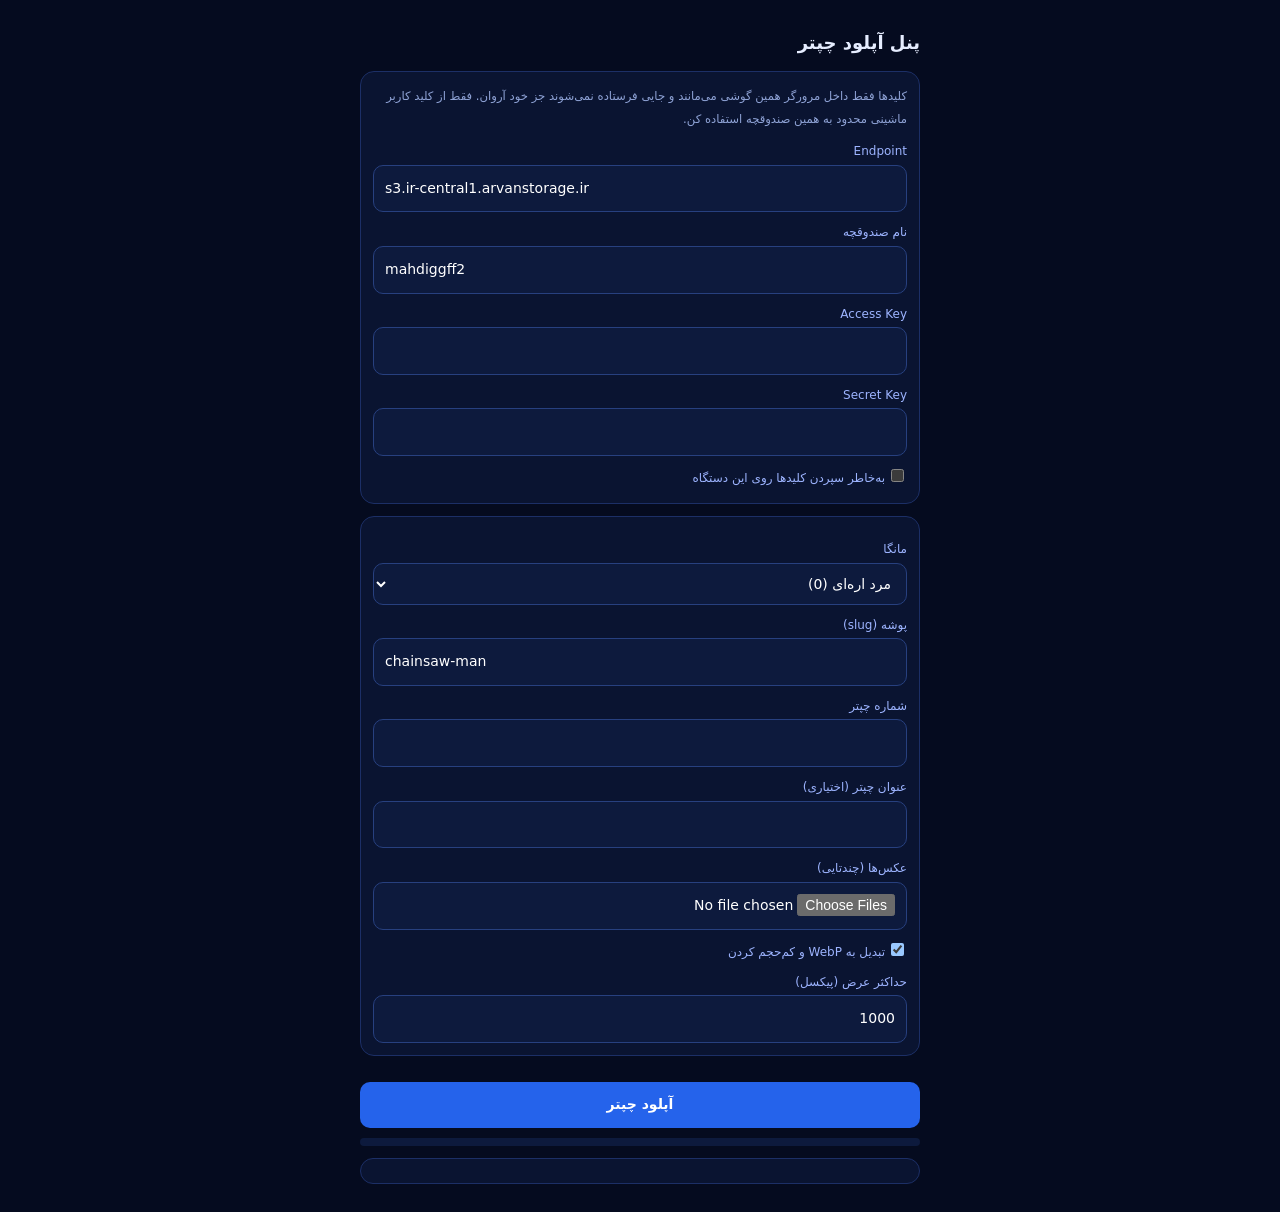
==== admin.html @ c6a959f4 "Add files via upload" ====
<!DOCTYPE html><html lang="fa" dir="rtl"><head><meta charset="utf-8"><meta name="viewport" content="width=device-width,initial-scale=1"><meta name="robots" content="noindex"><title>پنل آپلود چپتر</title>
<style>:root{color-scheme:dark}body{margin:0;background:#050b1f;color:#e6edff;font:14px/1.7 system-ui,Tahoma,sans-serif;padding:16px;max-width:560px;margin:auto}
h1{font-size:18px}label{display:block;margin:10px 0 3px;color:#9db4ff;font-size:12px}input,select,button{width:100%;box-sizing:border-box;background:#0d1a3d;border:1px solid #27407f;color:#fff;border-radius:10px;padding:11px;font:inherit}
input[type=checkbox]{width:auto;margin-left:6px}button{background:#2563eb;border:0;font-weight:700;margin-top:14px}button:disabled{opacity:.5}
.box{background:#0a1431;border:1px solid #1c2f66;border-radius:14px;padding:12px;margin:12px 0}small{color:#8fa3d6}#log{white-space:pre-wrap;font:12px/1.6 monospace;direction:ltr;text-align:left;max-height:260px;overflow:auto}
#bar{height:8px;background:#0d1a3d;border-radius:8px;overflow:hidden;margin-top:10px}#bar i{display:block;height:100%;width:0;background:#38bdf8}</style></head><body>
<h1>پنل آپلود چپتر</h1>
<div class="box"><small>کلیدها فقط داخل مرورگر همین گوشی می‌مانند و جایی فرستاده نمی‌شوند جز خود آروان. فقط از کلید کاربر ماشینی محدود به همین صندوقچه استفاده کن.</small>
<label>Endpoint</label><input id="ep" value="s3.ir-central1.arvanstorage.ir" dir="ltr"><label>نام صندوقچه</label><input id="bk" value="mahdiggff2" dir="ltr">
<label>Access Key</label><input id="ak" dir="ltr" autocomplete="off"><label>Secret Key</label><input id="sk" type="password" dir="ltr" autocomplete="off">
<label><input type="checkbox" id="rem">به‌خاطر سپردن کلیدها روی این دستگاه</label></div>
<div class="box"><label>مانگا</label><select id="mg"></select><label>پوشه (slug)</label><input id="sl" dir="ltr">
<label>شماره چپتر</label><input id="cn" type="number" min="0" step="any" inputmode="decimal"><label>عنوان چپتر (اختیاری)</label><input id="ct">
<label>عکس‌ها (چندتایی)</label><input id="fl" type="file" accept="image/*" multiple>
<label><input type="checkbox" id="wp" checked>تبدیل به WebP و کم‌حجم کردن</label><label>حداکثر عرض (پیکسل)</label><input id="mw" type="number" value="1000" inputmode="numeric"></div>
<button id="go">آپلود چپتر</button><div id="bar"><i></i></div><div class="box"><div id="log"></div></div>
<script>
const M=[[0, "مرد اره‌ای", "chainsaw-man"], [1, "وان پیس", "one-piece"], [2, "توکیو غول", "tokyo-ghoul"], [3, "اسلم دانک", "slam-dunk"], [4, "مانستر (هیولا)", "monster"], [5, "کاگوراباچی", "kagurabachi"], [6, "واگاباند (ولگرد)", "vagabond"], [7, "برسرک (Berserk)", "berserk"], [8, "جوجوتسو کایسن", "jujutsu-kaisen"], [9, "گاچیاکوتا", "gachiakuta"], [10, "حمله به تایتان", "attack-on-titan"], [11, "کوهنورد (ایزوله)", "the-climber-kokou-no-hito"], [12, "فایر پانچ (مشت آتشین)", "fire-punch"], [13, "موب سایکو ۱۰۰", "mob-psycho-100"], [14, "شیطان‌کش (کیمتسو نو یائیبا)", "demon-slayer-kimetsu-no-yaiba"], [101, "هانتر × هانتر", "hunter-x-hunter"], [102, "ناروتو", "naruto"], [103, "بلیچ", "bleach"], [104, "دفترچه مرگ", "death-note"], [105, "هایکیو!! (والیبال)", "haikyu"]];const $=i=>document.getElementById(i),E=new TextEncoder(),log=t=>{$('log').textContent+=t+'\n';$('log').scrollTop=1e9};
const hex=b=>[...new Uint8Array(b)].map(x=>x.toString(16).padStart(2,'0')).join(''),sha=async d=>hex(await crypto.subtle.digest('SHA-256',d));
const hm=async(k,d)=>new Uint8Array(await crypto.subtle.sign('HMAC',await crypto.subtle.importKey('raw',k,{name:'HMAC',hash:'SHA-256'},false,['sign']),E.encode(d)));
const st=()=>$('rem').checked?localStorage:sessionStorage;
['ep','bk','ak','sk'].forEach(i=>{const v=localStorage.getItem('adm_'+i)||sessionStorage.getItem('adm_'+i);if(v){$(i).value=v;if(localStorage.getItem('adm_'+i))$('rem').checked=true}});
M.forEach(m=>$('mg').add(new Option(m[1]+' ('+m[0]+')',m[0])));
let J={};const base=()=>`https://${$('bk').value}.${$('ep').value}/`;
const regs=()=>[...new Set([window.__r,'us-east-1','ir-central1','ir-thr-at1','default'].filter(Boolean))];
async function put(key,body,type){const buf=typeof body==='string'?E.encode(body):await body.arrayBuffer(),ph=await sha(buf),host=`${$('bk').value}.${$('ep').value}`,uri='/'+key.split('/').map(encodeURIComponent).join('/');let last='';
for(const rg of regs()){const now=new Date().toISOString().replace(/[:-]|\.\d{3}/g,''),d=now.slice(0,8),H=[['host',host],['x-amz-acl','public-read'],['x-amz-content-sha256',ph],['x-amz-date',now]],sg=H.map(h=>h[0]).join(';');
const cr=`PUT\n${uri}\n\n${H.map(h=>h[0]+':'+h[1]+'\n').join('')}\n${sg}\n${ph}`,sc=`${d}/${rg}/s3/aws4_request`,sts=`AWS4-HMAC-SHA256\n${now}\n${sc}\n${await sha(E.encode(cr))}`;
let k=await hm(E.encode('AWS4'+$('sk').value.trim()),d);k=await hm(k,rg);k=await hm(k,'s3');k=await hm(k,'aws4_request');const sig=hex(await hm(k,sts));
const r=await fetch('https://'+host+uri,{method:'PUT',body:buf,headers:{'Authorization':`AWS4-HMAC-SHA256 Credential=${$('ak').value.trim()}/${sc}, SignedHeaders=${sg}, Signature=${sig}`,'x-amz-acl':'public-read','x-amz-content-sha256':ph,'x-amz-date':now,'Content-Type':type}});
if(r.ok){window.__r=rg;return}last=r.status+' '+(await r.text()).slice(0,160);if(r.status!=403)break}
throw new Error(last)}
async function conv(f){if(!$('wp').checked)return{b:f,e:(f.name.split('.').pop()||'jpg').toLowerCase()};const bm=await createImageBitmap(f),w=Math.min(bm.width,+$('mw').value||1000),h=Math.round(bm.height*w/bm.width),c=document.createElement('canvas');c.width=w;c.height=h;c.getContext('2d').drawImage(bm,0,0,w,h);bm.close&&bm.close();
let b=await new Promise(r=>c.toBlob(r,'image/webp',.82));if(b&&b.type==='image/webp')return{b,e:'webp'};b=await new Promise(r=>c.toBlob(r,'image/jpeg',.85));return{b,e:'jpg'}}
async function loadJ(){try{const r=await fetch(base()+'chapters.json?t='+Date.now());J=r.ok?await r.json():{}}catch(e){J={}}}
function fill(){const m=M.find(x=>x[0]==$('mg').value);$('sl').value=(J[m[0]]&&J[m[0]].slug)||m[2]}
$('mg').onchange=fill;$('ep').onchange=$('bk').onchange=async()=>{await loadJ();fill()};loadJ().then(fill);
$('go').onclick=async()=>{const fs=[...$('fl').files].sort((a,b)=>a.name.localeCompare(b.name,undefined,{numeric:true})),id=$('mg').value,slug=$('sl').value.trim().toLowerCase(),num=$('cn').value.trim();
if(!$('ak').value||!$('sk').value)return alert('کلیدها را وارد کن');if(!fs.length||!num||!slug)return alert('مانگا، شماره چپتر و عکس‌ها را کامل کن');
['ep','bk','ak','sk'].forEach(i=>{localStorage.removeItem('adm_'+i);sessionStorage.removeItem('adm_'+i);st().setItem('adm_'+i,$(i).value)});
$('go').disabled=true;$('log').textContent='';const paths=[];try{await loadJ();
for(let i=0;i<fs.length;i++){const c=await conv(fs[i]),p=`${slug}/${num}/${String(i+1).padStart(3,'0')}.${c.e}`;await put(p,c.b,c.b.type||'image/'+c.e);paths.push(p);$('bar').firstChild.style.width=((i+1)/(fs.length+1)*100)+'%';log(`✓ ${p}  (${Math.round(c.b.size/1024)}KB)`)}
await loadJ();const o=J[id]=J[id]||{chapters:{},titles:{}};o.slug=slug;o.chapters=o.chapters||{};o.titles=o.titles||{};o.chapters[num]=paths;if($('ct').value.trim())o.titles[num]=$('ct').value.trim();
await put('chapters.json',JSON.stringify(J),'application/json');$('bar').firstChild.style.width='100%';log('✓ چپتر '+num+' ثبت شد ('+paths.length+' صفحه). سایت را رفرش کن.');$('fl').value=''}
catch(e){log('✗ خطا: '+e.message+'\nاگر AccessDenied یا SignatureDoesNotMatch است، کلیدها/Endpoint/نام صندوقچه را چک کن.')}$('go').disabled=false};
</script></body></html>
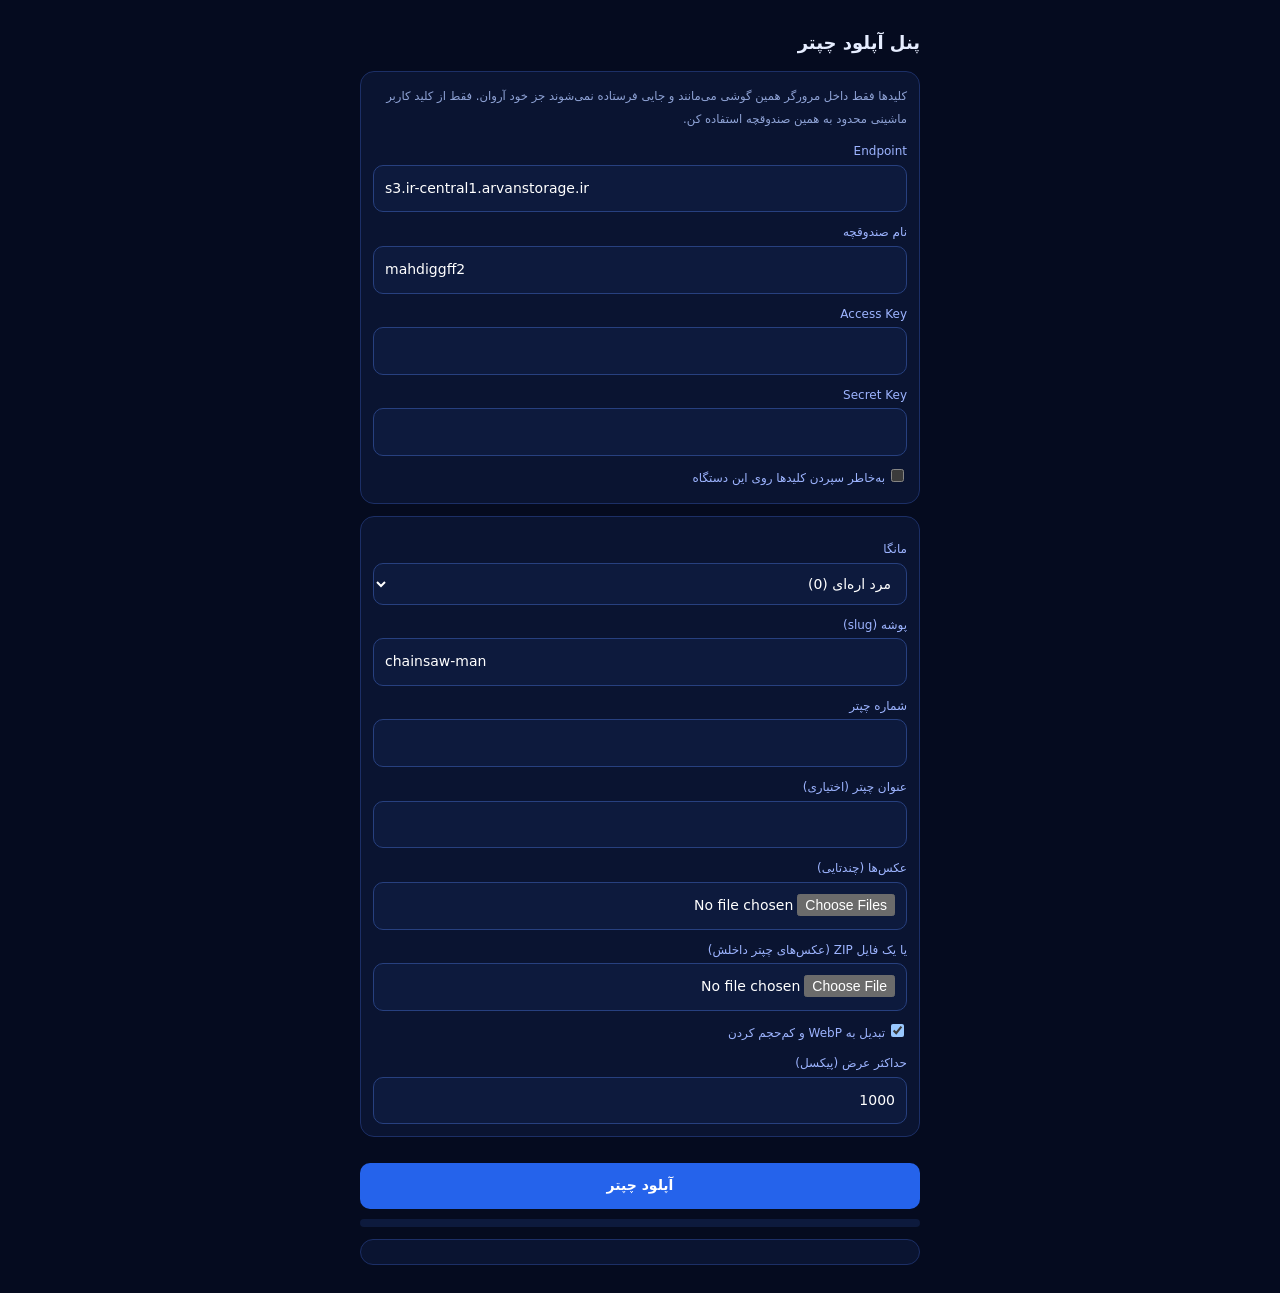
==== commit 19f14c74: "Add files via upload" ====
--- a/admin.html
+++ b/admin.html
@@ -11,7 +11,7 @@
 <label><input type="checkbox" id="rem">به‌خاطر سپردن کلیدها روی این دستگاه</label></div>
 <div class="box"><label>مانگا</label><select id="mg"></select><label>پوشه (slug)</label><input id="sl" dir="ltr">
 <label>شماره چپتر</label><input id="cn" type="number" min="0" step="any" inputmode="decimal"><label>عنوان چپتر (اختیاری)</label><input id="ct">
-<label>عکس‌ها (چندتایی)</label><input id="fl" type="file" accept="image/*" multiple>
+<label>عکس‌ها (چندتایی)</label><input id="fl" type="file" accept="image/*" multiple><label>یا یک فایل ZIP (عکس‌های چپتر داخلش)</label><input id="zp" type="file" accept=".zip,application/zip,application/x-zip-compressed">
 <label><input type="checkbox" id="wp" checked>تبدیل به WebP و کم‌حجم کردن</label><label>حداکثر عرض (پیکسل)</label><input id="mw" type="number" value="1000" inputmode="numeric"></div>
 <button id="go">آپلود چپتر</button><div id="bar"><i></i></div><div class="box"><div id="log"></div></div>
 <script>
@@ -35,12 +35,26 @@
 async function loadJ(){try{const r=await fetch(base()+'chapters.json?t='+Date.now());J=r.ok?await r.json():{}}catch(e){J={}}}
 function fill(){const m=M.find(x=>x[0]==$('mg').value);$('sl').value=(J[m[0]]&&J[m[0]].slug)||m[2]}
 $('mg').onchange=fill;$('ep').onchange=$('bk').onchange=async()=>{await loadJ();fill()};loadJ().then(fill);
-$('go').onclick=async()=>{const fs=[...$('fl').files].sort((a,b)=>a.name.localeCompare(b.name,undefined,{numeric:true})),id=$('mg').value,slug=$('sl').value.trim().toLowerCase(),num=$('cn').value.trim();
-if(!$('ak').value||!$('sk').value)return alert('کلیدها را وارد کن');if(!fs.length||!num||!slug)return alert('مانگا، شماره چپتر و عکس‌ها را کامل کن');
+async function unzip(file){
+if(typeof DecompressionStream==='undefined')throw new Error('این مرورگر ZIP را باز نمی‌کند؛ عکس‌ها را مستقیم انتخاب کن');
+const buf=await file.arrayBuffer(),dv=new DataView(buf),u8=new Uint8Array(buf);let e=-1;
+for(let i=buf.byteLength-22;i>=Math.max(0,buf.byteLength-65557);i--){if(dv.getUint32(i,true)===0x06054b50){e=i;break}}
+if(e<0)throw new Error('فایل ZIP معتبر نیست');
+const n=dv.getUint16(e+10,true);let p=dv.getUint32(e+16,true);const D=new TextDecoder('utf-8'),out=[];
+for(let k=0;k<n;k++){if(dv.getUint32(p,true)!==0x02014b50)break;
+const meth=dv.getUint16(p+10,true),cs=dv.getUint32(p+20,true),nl=dv.getUint16(p+28,true),el=dv.getUint16(p+30,true),cl=dv.getUint16(p+32,true),lo=dv.getUint32(p+42,true),name=D.decode(u8.subarray(p+46,p+46+nl));p+=46+nl+el+cl;
+const bn=name.split('/').pop();
+if(!bn||name.endsWith('/')||/(^|\/)(__MACOSX|\.)/.test(name)||!/\.(jpe?g|png|webp|gif|avif|bmp)$/i.test(bn))continue;
+const ln=dv.getUint16(lo+26,true),le=dv.getUint16(lo+28,true),ds=lo+30+ln+le,raw=new Blob([u8.subarray(ds,ds+cs)]);let blob;
+if(meth===0)blob=raw;else if(meth===8)blob=await new Response(raw.stream().pipeThrough(new DecompressionStream('deflate-raw'))).blob();else continue;
+const ext=bn.split('.').pop().toLowerCase(),f=new File([blob],bn,{type:ext==='jpg'?'image/jpeg':'image/'+ext});f.zipPath=name;out.push(f)}
+return out}
+$('go').onclick=async()=>{let fs=[...$('fl').files];const zf=$('zp').files[0],id=$('mg').value,slug=$('sl').value.trim().toLowerCase(),num=$('cn').value.trim();
+if(!$('ak').value||!$('sk').value)return alert('کلیدها را وارد کن');if(!(fs.length||zf)||!num||!slug)return alert('مانگا، شماره چپتر و عکس‌ها (یا ZIP) را کامل کن');
 ['ep','bk','ak','sk'].forEach(i=>{localStorage.removeItem('adm_'+i);sessionStorage.removeItem('adm_'+i);st().setItem('adm_'+i,$(i).value)});
-$('go').disabled=true;$('log').textContent='';const paths=[];try{await loadJ();
+$('go').disabled=true;$('log').textContent='';const paths=[];try{await loadJ();if(zf){log('در حال باز کردن ZIP…');const zs=await unzip(zf);log('✓ '+zs.length+' عکس در ZIP پیدا شد');fs=fs.concat(zs)}fs.sort((a,b)=>(a.zipPath||a.name).localeCompare(b.zipPath||b.name,undefined,{numeric:true}));if(!fs.length)throw new Error('عکسی پیدا نشد');
 for(let i=0;i<fs.length;i++){const c=await conv(fs[i]),p=`${slug}/${num}/${String(i+1).padStart(3,'0')}.${c.e}`;await put(p,c.b,c.b.type||'image/'+c.e);paths.push(p);$('bar').firstChild.style.width=((i+1)/(fs.length+1)*100)+'%';log(`✓ ${p}  (${Math.round(c.b.size/1024)}KB)`)}
 await loadJ();const o=J[id]=J[id]||{chapters:{},titles:{}};o.slug=slug;o.chapters=o.chapters||{};o.titles=o.titles||{};o.chapters[num]=paths;if($('ct').value.trim())o.titles[num]=$('ct').value.trim();
-await put('chapters.json',JSON.stringify(J),'application/json');$('bar').firstChild.style.width='100%';log('✓ چپتر '+num+' ثبت شد ('+paths.length+' صفحه). سایت را رفرش کن.');$('fl').value=''}
+await put('chapters.json',JSON.stringify(J),'application/json');$('bar').firstChild.style.width='100%';log('✓ چپتر '+num+' ثبت شد ('+paths.length+' صفحه). سایت را رفرش کن.');$('fl').value='';$('zp').value=''}
 catch(e){log('✗ خطا: '+e.message+'\nاگر AccessDenied یا SignatureDoesNotMatch است، کلیدها/Endpoint/نام صندوقچه را چک کن.')}$('go').disabled=false};
 </script></body></html>
